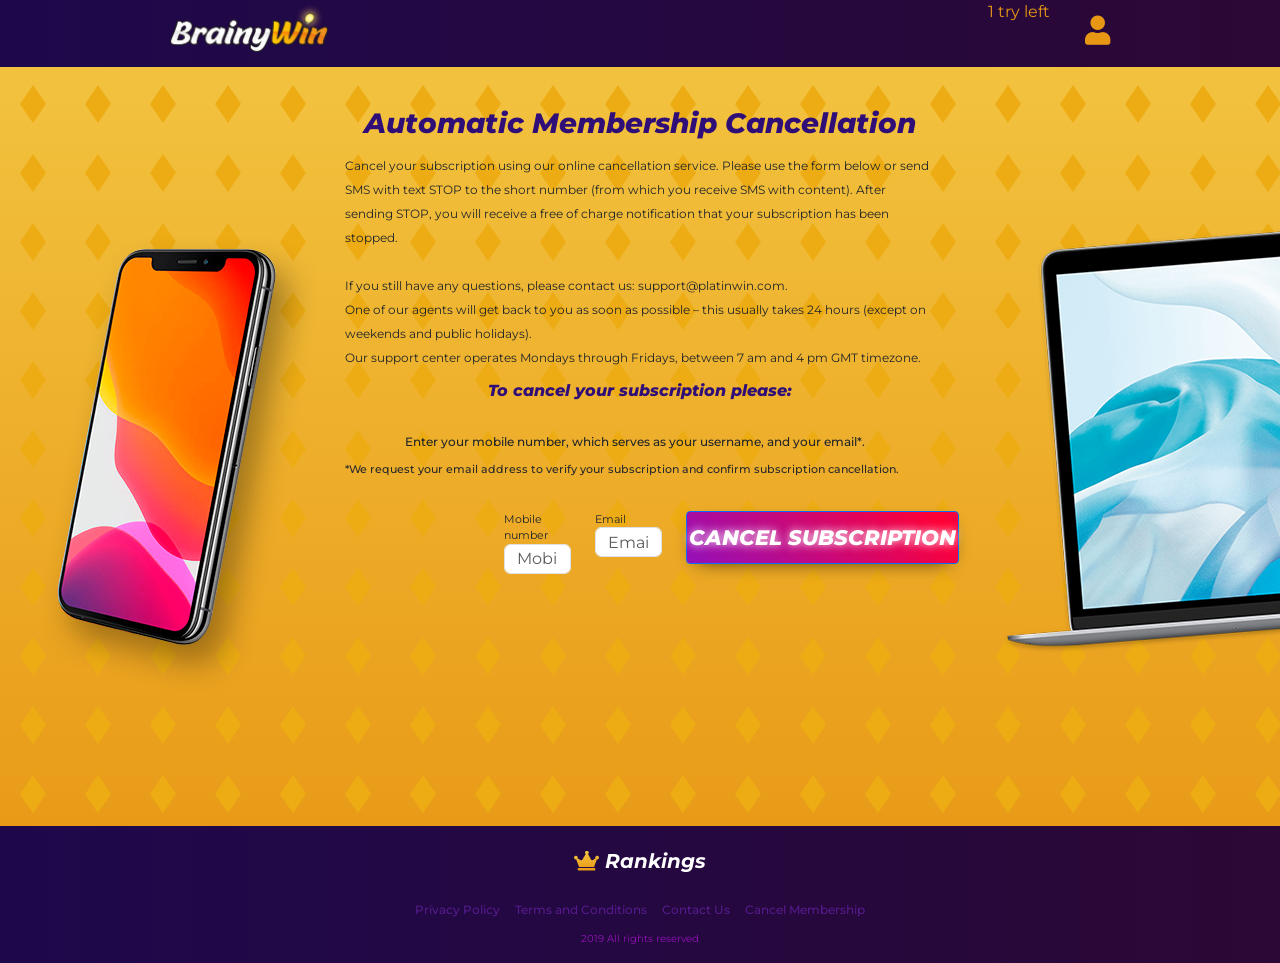
==== cancel.html @ c0972a92 "Update cancel.html" ====
<!DOCTYPE html>

<html lang="en">
<head>
<meta charset="UTF-8">
<meta name="viewport" content="width=device-width, initial-scale=1">
  <title>Cancel Membership</title>
  <link rel="shortcut icon" href="/favicon.ico" type="image/x-icon">
<link
  href="https://cdn.jsdelivr.net/npm/bootstrap@5.3.3/dist/css/bootstrap.min.css"
  rel="stylesheet">
  <link rel="stylesheet" type="text/css" href="./css/styles.css">
  <script type="text/javascript"> (function() { var css = document.createElement('link'); css.href = 'https://use.fontawesome.com/releases/v5.1.0/css/all.css'; css.rel = 'stylesheet'; css.type = 'text/css'; document.getElementsByTagName('head')[0].appendChild(css); })(); </script>
  
</head>
<body class="main">

<header class="violet_gr">
  <div class="wrapper">
    <a href="/index.html">
      <img class="header_logo" src="./images/brainywin_logo_small.png">
    </a>

    <a href="./profile.html" id="login_icon">
      <i class="fas fa-user"></i>
    </a>  
    <div class="float-right-block"> 
      <span id="credit_counter"> --- </span>
    </div>
  </div>
</header>
<section class="main_bg orange_gr">

  <div class="wrapper terms">
<img class="left_img mobile_hide" src="./images/iphone.png">
<img class="right_img mobile_hide" src="./images/notebook.png">
  <h2 class="">Automatic Membership Cancellation </h2>
  <span style="font-size:12px;">
    Cancel your subscription using our online cancellation service.
        Please use the form below or send SMS with text STOP to the short number (from which you receive SMS
        with content). After sending STOP, you will receive a free of charge notification that your subscription
        has been stopped.
</br></br>
If you still have any questions, please contact us:
<span style="color: var(--bright)">support@platinwin.com</span>.<br/>
        One of our agents will get back to you as soon as possible – this usually takes 24 hours (except on
        weekends and public holidays).<br/>
        Our support center operates Mondays through Fridays, between 7 am and 4 pm GMT timezone.</span>

<h2 style="margin: 10px auto 30px; font-size:16px!important;">To cancel your subscription please:</h2>
<div class="col-md-12 contact-right-ltpwr framed" style="max-width: 720px; margin: auto; float: none; font-size:11px;">

        <p class="form_descr" style="color: var(--bright); text-align: center; font-size:12px;">Enter your mobile number, which serves as your username, and your email*.</p>
        <p class="form_descr" style="font-size: 11px; margin-top:10px!important;">*We request your email address to verify your subscription and confirm subscription cancellation.</p>
      </br>
    </br>
        <form id="home-option1-form" role="form">
          <div class="row">
            <div class="row">
              <div class="form-group col-sm-4">
                <label for="home-option1-phone-input">Mobile number</label>
                <div>
                  <input type="tel" class="form-control required input form-input"
                    name="home-option1-phone-input" id="home-option1-phone-input"
                    placeholder="Mobile number" required="">
                </div>
              </div>

              <div class="form-group col-sm-4">
                <label for="home-option1-email-input">Email</label>
                <div>
                  <input type="email" class="form-control required input form-input"
                    name="home-option1-email-input" id="home-option1-email-input"
                    placeholder="Email" required="">
                </div>
              </div>

              <div class="form-group col-sm-4">
                <div class=" form-group-submit-btn">
                  <button id="home-option1-submit-btn" type="submit" class="btn btn-primary button">
                    Cancel subscription
                  </button>
                </div>
              </div>


            </div>
          </div>
        </form>
      </div>
      </span>
  

</section>
<footer class="violet_gr">
<img class="left_img desk_hide mobile_hide" src="/images/iphone.png">
  <div class="wrapper">
    <a href="/rankings.html" class="Rankings_link">
    <i class="fas fa-crown"></i> Rankings</a>
    <img class="bottom_logo desk_hide" src="/images/brainywin_logo.svg">
    <li class="footer_menu">
      <ul><a href="/privacypolicy.html">Privacy Policy</a></ul>
      <ul><a href="/terms.html">Terms and Conditions</a></ul>
      <ul><a href="/contact.html">Contact Us</a></ul>
      <ul><a href="/cancel.html">Cancel Membership</a></ul>
    </li>
    <span class="copyright"> 2019 All rights reserved</span>
  </div>
</footer>




</body>

  <script  type="text/javascript" src="./js/login.js" ></script>
</html>
---- css/styles.css ----
@import url('https://fonts.googleapis.com/css?family=Montserrat:400,600,700i,800i&display=swap');

html, body, h1, h2, h3, h4, div, section, ul {
	margin: 0;
	padding: 0;
	box-sizing: border-box;
	line-height: 1.5;
	font-family: 'Montserrat', sans-serif;
}
button {border: 0px;}
a, a:visited {text-decoration: none; }

html, body {height: 100%; }
body::-webkit-scrollbar {
    display: none;
}
html {background: linear-gradient(to right, #1e084c ,#2b0835 );}
h2 {font-family: 'Montserrat';
font-size: 28px;
color: #300e78;
font-weight:800;
font-style: italic;
margin-top: 15px;
margin-bottom: 1vh;
text-align: center;
cursor: default;
}
.desk_hide {display: none;}

h3 {
font-family: 'Montserrat';
font-size: 20px;
color: #300e78;
font-weight:800;
font-style: italic;
text-align: right;
position: absolute;
bottom: 35px;
right: 0;
cursor: default;
padding-right: 20px;
}



p {

	font-size: 16px;
	font-weight: 600;
	color: #2a2a2a;
	text-align: left;
	display: block;
	margin: 0 auto;
	margin-top: 30px;
	cursor: default;

}

p > span {
	display: block;
	margin-bottom: 3vh;
}
.wrapper {max-width: 980px; 
	padding: 20px; 
	margin: 0 auto;
position: relative;}

.wrapper.terms p {
	font-weight: 500;
	overflow: scroll;
    height: 85%;
    overflow-x: hidden;
    padding-right: 10px;
    font-size: 12px;

}
.terms p::-webkit-scrollbar {
	overflow: visible;
	width: 3px;}
.terms p::-webkit-scrollbar-track {
  background: #f2c33f;
  width: 1px;
}
.terms p::-webkit-scrollbar-thumb {
  background: #ff9800;
}

.terms p::-webkit-scrollbar-thumb:hover {
  background: #ff5722;
  width: 5px;
}
.terms > .right_img {
	right: -124%;
}
.terms > .left_img {
	left: -47%;
}
.left_img_wrapper {
	max-width: 980px;
	padding: 20px;
	margin: 0 auto;
	position: relative;
}

.main > section > .wrapper {
	max-width: 500px;
	height: calc(100vh - 140px);
}
.main > section > .wrapper.terms {
	max-width: 630px;
	height: 100%;
}
.orange_gr {
	background: url(../images/pattern.png), linear-gradient( 0deg, #e89714, #f3c642) ;
	/*background-image: ;*/
}

.violet_gr {background: linear-gradient(to right, #1e084c ,#2b0835 );}
header {
	position: fixed;
	width: 100%;
	height: 67px;
	z-index: 20;
	}
header > .wrapper {padding: 0px 20px;}
.header_logo {
	width: 160px;
    margin-top: -8px;
    padding: 6px 0;
	}
header i {
    font-weight: 900;
    font-size: 29px;
    padding: 16px 0px;
}
section {overflow: hidden}
.left_img {
	animation: float 2s infinite alternate ease-in-out;
    position: absolute;
    left: -75%;
    top: 20%;
    pointer-events: none;
    z-index: 20;
}

.right_img {
	image-rendering: pixelated;
    animation: float2 1.5s infinite alternate cubic-bezier(0.45, 0.05, 0.55, 0.95);
    position: absolute;
    right: -163%;
    top: 17%;
    pointer-events: none;
    z-index: 20;
}
.main_bg {
	height: 100%;
    padding-top: 67px;
    padding-bottom: 74px;
}
.main_bg.game{
	display: flex;
}
/*login*/



#login_icon {
	cursor: pointer;
	float: right;
	color: #e89714;
	font-size: 35px;
	opacity: 1;
	transition: 0.5s;
}

#login_icon:hover{
	opacity: 1; 
	text-shadow: 0 0 10px;
	color: #FAEE82;
	opacity: 100% !important;
}
#login_icon.logged_out{
	opacity: 50%;
}

#credits
h2.contact_header {
	margin-bottom: 5px;
}
#credit_counter {
	margin: auto;
	color: #e89714;
	pointer-events: none;
}
.float-right-block {
	float: right;
	height: -webkit-fill-available;
	display: flex;
	margin-right: 35px;
}
form {width: 273px;
	margin-left: auto;
	margin-right: auto;
 	}
form textarea {
	font-size: 16px;
    padding: 10px;
}
form > span {
	font-size: 14px;
	font-weight: 600;
	margin-bottom: 2px;
	display: block;
}
form > button {
	margin-top: 42px;
}
.login_box > form > button {
	margin-top: 60px;
}
input {
	box-sizing: border-box;
	color: #9410ba;
	font-size: 18px;
	font-weight: 600;
	width: 273px;
	height: 30px;
    background: #fff6;
    display: block;
    margin-left: auto;
    margin-right: auto;
    margin-bottom: 1vh;
    border: 0px;
    padding: 10px 10px;
	text-align: left;
}
textarea {
	box-sizing: border-box;
	border: 0;
	width: 273px;
	height: 11vh;
	margin-right: auto;
	margin-left: auto;
	text-align: left;
	display: block;
	resize: none;
	background: #fff6;
	margin-bottom: 30px;

}
input,textarea::active {
	border: 1px solid #f3c643;

}


.button {
	cursor: pointer;
	animation: switch 6s infinite alternate ease-in-out;
    box-sizing: border-box;
    border-radius: 4px;
    padding: 10px 0 ;
    color: #fff !important;
    width: 273px;
 	font-family: 'Montserrat', sans-serif;
    font-size: 21px;
    font-weight: 800;
    font-style: italic;
    text-align: center;
    text-shadow: 0 0 10px;
    text-transform: uppercase;
    display: block;
    margin-left: auto;
    margin-right: auto;
    text-decoration: none;
    background: linear-gradient(45deg, #9410ba, #ff0036, #9410ba);
    background-size: 200% 100%;
    box-shadow: 0 6px 20px -11px #000;
    transition: 2s;
}
.button:hover { background: #ff0052; }
.center_content {
	height: 100%;
    display: flex;
    align-items: center;
    position: relative;
    padding-bottom: 290px;
}


.log_button {
	width: 60%;
}


/*==============POP UP=============*/


#popUpLimit {
	position: absolute;
	height: calc(100% + 67px);
	top: 0;
	right: 0;
	left: 0;
	bottom: 0;
	padding-left: 13px;
    padding-right: 13px;
	background: rgba(1,1,1,.8);
	z-index: 9999;
	font-family: 'Open Sans', sans-serif;
	display: none;
}
#popUpLimit .box .content h4 {
	color: red;
}
#popUpLimit .box {
	position: relative;
	top: 150px;
	margin-right: auto;
	margin-left: auto;
	max-width: 720px;
	border-radius: 5px;
	display: flex;
	flex-direction: row;
	align-items: stretch;
}
#popUpLimit .box .img {
	width: 30%;
	background: url(../img/pop_up_pic.jpg) no-repeat center center;
	background-size: cover;
	border-radius: inherit;
}
#popUpLimit .box .content {
	width: 70%;
    text-align: center;
    padding: 40px 20px;
    color: #1c1c1c;
    line-height: 1.3;
    margin: auto;
}
#popUpLimit .content > * {
	margin-bottom: 35px;
}
#popUpLimit .content h3 {
	padding: 0px;
	margin-bottom: 5px;
	font-size: 23px;
	text-align: center;
    bottom: unset;
    position: relative;
}
#popUpLimit .content p {
	font-weight: 400;
	font-size: 16px;
	text-align: center;
}
#popUpLimit .content .getPremium {
	    cursor: pointer;
    animation: switch 6s infinite alternate ease-in-out;
    box-sizing: border-box;
    border-radius: 4px;
    padding: 10px 30px;
    color: #fff !important;
    max-width: 350px;
    font-family: 'Montserrat', sans-serif;
    font-size: 18px;
	font-style: italic;
    text-align: center;
    text-shadow: 0 0 10px;
	display: block;
    margin-left: auto;
    margin-right: auto;
    text-decoration: none;
    background: linear-gradient(45deg, #9410ba, #ff0036, #9410ba);
    background-size: 200% 100%;
    box-shadow: 0 6px 20px -11px #000;
    transition: 2s;
}
#popUpLimit .content .close {
    margin-bottom: 0;
	border-bottom: 2px solid #c10a83;;
    cursor: pointer;
    font-weight: 600;
    font-size: 16px;
    padding: 0px;
    color: #c10a83;
    background-color: transparent;

}

@media all and (max-width: 980px) {
	main .set {
		flex-direction: column;
		align-items: center;
	}
	main .set > div,
	main .set .video2 {
		width: 80%;
	}
	main .set > div p,
	main .set > div .showRecipe {
		font-size: 14px;
	}
	main .set > div p {
		max-height: 90px;
	}
	#popUpLimit {
	height: calc(100% + 160px);
	}
	#popUpLimit .box {
		top: 130px;
	}
	#popUpLimit .box .content {
		width: 90%;
		padding: 25px 16px;
	}
	#popUpLimit .content h3 {
		font-size: 22px;
	}
	#popUpLimit .content p {
	font-size: 16px;
    text-align: center;
    max-width: 90%;
	}
	#popUpLimit .content > * {
		margin-bottom: 20px;
	}
	#popUpLimit .content .getPremium {
		font-size: 16px;
	}
}

/*popup end*/

footer {
	height: 137px;
    position: absolute;
    width: 100%;
    bottom: -63px;
overflow: hidden;}

footer > .wrapper {text-align: center;}
footer i {
	font-size: 20px;
	margin-bottom: 30px;
	background: -webkit-linear-gradient(#f3c643, #e89714);
  -webkit-background-clip: text;
  -webkit-text-fill-color: transparent; }
.Rankings_link {
	font-size: 20px;
	color: #FFF !important;
	font-weight: 700;
	font-style: italic;
	transition: 0.5s;
}
.Rankings_link:hover{
	text-shadow: 0 0 15px;}
footer ul {
	display: inline-block;

	font-weight: 500;
	list-style: none;
}
footer li {font-size: 12px;
    font-weight: 400;
    list-style: none;
    display: flex;
    justify-content: space-evenly;
    max-width: 480px;
    margin-left: auto;
    margin-right: auto;
}
footer ul a {
	color: #551a8b;
}
footer ul a:visited{
	color: #551a8b;
}
.log_out_button {
	display: block;
	margin-left: auto;
	margin-right: auto;
	width: max-content;
	margin-top: 15px;
	text-decoration: underline;
	color: #c10a83;
}
.logout_button:visited{
	color: #c10a83;
}
.copyright {
	font-size: 10px;
    color: #9410ba;
    margin-top: 12px;
    display: block;
  	cursor: default;}

/*PROFILE*/
.profile_box {
	width: max-content;
    margin-left: auto;
    margin-right: auto;
}
.profile_box span {
	font-size: 28px;
	color: #fff;
	font-weight: 800;
	font-style: italic;
	text-shadow: 0px 1px 2px #000;
	display: block;

	margin-bottom: 2.5vh;}
.profile_box > span.small_title{
	font-size: 18px;
	margin-bottom: -8px;
	margin-left: 48px;
}
#user_time, #leader_time, #user_new_time, #user_best_time {
	margin-bottom: 2vh;
}
.profile_box > .leader {
	color: #300e78;
	text-shadow: none;
}
.result > .small_title {margin-right: 48px;}
#user_name::before {
    content: '';
    background: url(../images/icons/user_profile.png) no-repeat;
    background-size: contain;

    margin-right: 12px;
    width: 39px;
    height: 33px;
    vertical-align: text-bottom;
    display: inline-block;
}

#user_new_time::before, #user_best_time::before, #user_time::before {
	content: '';
    background: url(../images/icons/stopwatch.png) no-repeat;
    background-size: cover;

    margin-right: 5px;
    width: 36px;
    height: 35px;
    vertical-align: text-bottom;
    display: inline-block;
}

#leader_time::before {
	content: '';
    background: url(../images/icons/crown.png) no-repeat;
    background-size: contain;
    width: 37px;
    height: 37px;
    vertical-align: text-top;
    display: inline-block;
}
#rank_1::before {
	content: '';
    background: url(../images/icons/rank_1.png) no-repeat;
    background-size: contain;
    
    width: 37px;
    height: 37px;
    vertical-align: text-top;
    display: inline-block;
}
#rank_2::before {
	content: '';
    background: url(../images/icons/rank_2.png) no-repeat;
    background-size: contain;
   
    width: 37px;
    height: 37px;
    vertical-align: text-top;
    display: inline-block;
}
#rank_3::before {
	content: '';
    background: url(../images/icons/rank_3.png) no-repeat;
    background-size: contain;
    
    width: 37px;
    height: 37px;
    vertical-align: text-top;
    display: inline-block;
}

.login_box {
	display: flex;
	align-items: center;
	height: 70%;
}

/*=========================== GAME ============================*/
section > .wrapper.game {
width: 100%;
margin: auto;
height: max-content;}
.gametimer_box {
	position: relative;
	margin-left: auto;
	margin-right: auto;
	height: 50px;
	width: 100%;

}
.gametimer_box > span:first-child {
text-align: left;
float: left;
display: block;
font-size: 16px;
}
.gametimer_box > span:nth-child(2) {
text-align: right;
float: right;
display: block;
font-size: 16px;
}
#level_count {
	font-size: 18px;
	color: #300e78;
	font-weight: 600
}
#timer {
	font-size: 18px;
	font-weight: 600;
	color: #ff0036;
}
#result{display: none}
.memory-game {
  width: 460px;
  height: 345px;
  margin: auto;
  display: flex;
  flex-wrap: wrap;
  perspective: 1000px;
}
.memory-card {
  width: calc(20% - 10px);
  height: calc(25% - 10px);
  margin: 5px;
  position: relative;
  transform: scale(1);
  transform-style: preserve-3d;
  transition: transform .5s;
}
.memory-card.flip {
  transform: rotateY(180deg);
}
.memory-card:active {
  transform: scale(0.97);
  transition: transform .2s;
}
.memory-card img {
width: 100%;
box-sizing: border-box;}
.front-face,
.back-face {
  width: 100%;
  position: absolute;
  border-radius: 5px;
  -webkit-perspective: 0;
  -webkit-backface-visibility: hidden;
  -webkit-transform: translate3d(0,0,0);
  visibility:visible;
  backface-visibility: hidden;
}
.front-face {
  transform: rotateY(180deg);
}

span.improve_small {
	font-size: 14px;
	color: #300e78;
	font-weight: 800;
	font-style: italic;
	text-shadow: none;
	display: block;
	margin-top: 3vh;
	margin-left: auto;
	margin-right: auto;
	margin-bottom: 15px;
	width: max-content;
}

@keyframes switch {
0% {background-position: right;}
100% {background-position: left;}
}

@keyframes float {
	0%{transform:translateY(20px);}
	
	100%{transform:translateY(-20px);}
	}

@keyframes float2 {
	0%{transform:translateY(10px);}
	
	100%{transform:translateY(-10px);}
	}


/*=========================MOBILE=================================*/
@media (max-width: 500px) {
body {overflow-x: hidden;}
h2 {line-height: 1.1; margin-bottom: 25px;  }
h3 {bottom: 45px;}
p {font-size: 14px; max-width: 200px;}
.main_text {margin-left: 0px;}
.main-section {
	height: 100%;
}
.main_bg{padding-bottom: 25px;
min-height: 610px;}
.main_bg.game {
	padding-bottom: 85px;
}

.modal-content {max-width: 90%;}
.center_content {display: flex;
    align-items: center;
    position: relative;
    padding-bottom: 335px;}
.Rankings_link {font-size: 17px;}
.right_img {
	top: 0px;  
	right: -70%;
    top: 10%;
    width: 408px;
}
h2.left{text-align: left;}
.left_img {
    left: -15%;
    top: -50%;
    width: 170px;
    z-index: 20;
}
.profile_box { width: max-content; height: 47%; }

.profile_box span {
	margin-bottom: 10px;
}
.result > .small_title {margin-top: 30px; margin-left: 44px;}
.rankings .small_title {margin-right: 44px;}
form >span {margin-bottom: 0px;}
.button { 
	font-size: 18px; 
	box-sizing: border-box;
	width: 273px;
	padding: 10px 0px;
}

.main > section > .wrapper.terms {
    max-width: 630px;
    height: 90%;
}

/*==================MOBILE___GAME==============*/
.main > section > .wrapper {

	height: calc(100% - 10px);}
	.main_bg.game {
		display: block;
	}

.memory-game {

    height: 95%;
    width: 100%;}
.memory-card {
    width: calc(25% - 10px);
    height: calc(20% - 10px);
    position: relative;
}
input {
	margin-bottom: 10px;
}
#user_time, #leader_time, #user_best_time {
	margin-bottom: 30px;
}
.bottom_logo {
	width: 80%;
    opacity: 0.1;
    margin-top: -25px;
    margin-left: auto;
    margin-right: auto;
	}
	.wrapper.terms p {
    max-width: 580px;
}

.desk_hide {
	display: block;
}
.mobile_hide {
	display: none;
}
footer {
	margin-top: -74px;
	height: unset;
    position: relative;
    width: 100%;
    bottom: unset;
    overflow: visible;
}
footer > .wrapper {
	z-index: 20;
}
footer li {
	margin-top: 20px;
}
#user_new_time {
	margin-bottom: 30px;}


@media (max-width: 360px) {
	#user_time, #leader_time, #user_best_time {
	margin-bottom: 15px;
}
form > textarea {
	height: 65px;
}
h2{margin-bottom: 10px;
margin-top: 0px;}
.profile_box span {
    font-size: 26px;
}
span.improve_small {
    font-size: 14px;
}
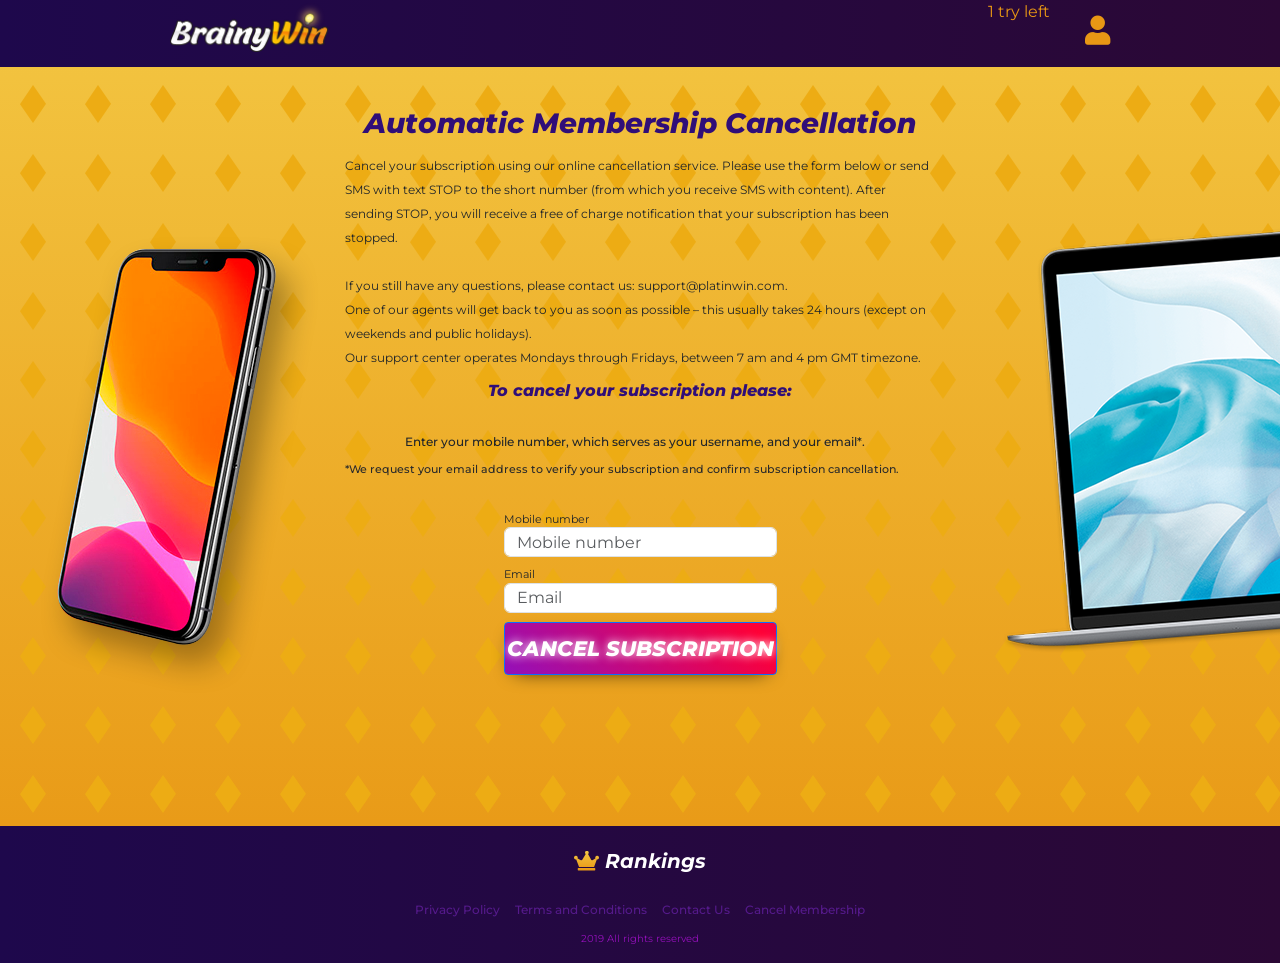
==== commit c4a47ed1: "Update cancel.html" ====
--- a/cancel.html
+++ b/cancel.html
@@ -55,32 +55,46 @@
       </br>
     </br>
         <form id="home-option1-form" role="form">
-          <div class="row">
-            <div class="row">
-              <div class="form-group col-sm-4">
-                <label for="home-option1-phone-input">Mobile number</label>
-                <div>
-                  <input type="tel" class="form-control required input form-input"
-                    name="home-option1-phone-input" id="home-option1-phone-input"
-                    placeholder="Mobile number" required="">
-                </div>
-              </div>
+  <div class="cancel-form-row">
 
-              <div class="form-group col-sm-4">
-                <label for="home-option1-email-input">Email</label>
-                <div>
-                  <input type="email" class="form-control required input form-input"
-                    name="home-option1-email-input" id="home-option1-email-input"
-                    placeholder="Email" required="">
-                </div>
-              </div>
+    <div class="cancel-form-field">
+      <label for="home-option1-phone-input">Mobile number</label>
 
-              <div class="form-group col-sm-4">
-                <div class=" form-group-submit-btn">
-                  <button id="home-option1-submit-btn" type="submit" class="btn btn-primary button">
-                    Cancel subscription
-                  </button>
-                </div>
+      <input
+        type="tel"
+        class="form-control required input form-input"
+        name="home-option1-phone-input"
+        id="home-option1-phone-input"
+        placeholder="Mobile number"
+        required
+      >
+    </div>
+
+    <div class="cancel-form-field">
+      <label for="home-option1-email-input">Email</label>
+
+      <input
+        type="email"
+        class="form-control required input form-input"
+        name="home-option1-email-input"
+        id="home-option1-email-input"
+        placeholder="Email"
+        required
+      >
+    </div>
+
+    <div class="cancel-form-button">
+      <button
+        id="home-option1-submit-btn"
+        type="submit"
+        class="btn btn-primary button"
+      >
+        Cancel subscription
+      </button>
+    </div>
+
+  </div>
+</form>
               </div>
 
 
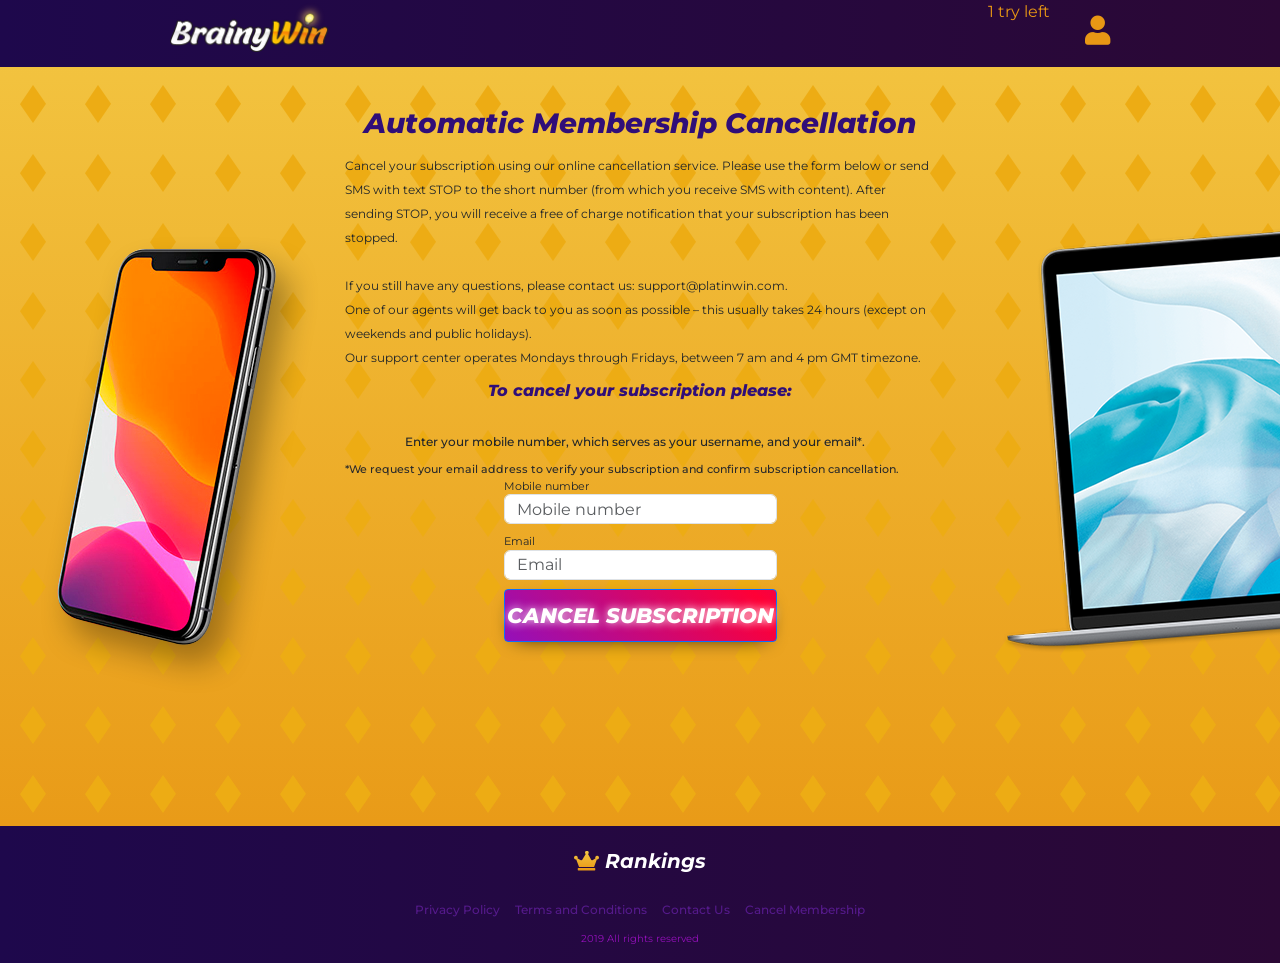
==== commit 3d6a5469: "Update cancel.html" ====
--- a/cancel.html
+++ b/cancel.html
@@ -47,64 +47,90 @@
         weekends and public holidays).<br/>
         Our support center operates Mondays through Fridays, between 7 am and 4 pm GMT timezone.</span>
 
-<h2 style="margin: 10px auto 30px; font-size:16px!important;">To cancel your subscription please:</h2>
-<div class="col-md-12 contact-right-ltpwr framed" style="max-width: 720px; margin: auto; float: none; font-size:11px;">
+<h2 style="margin: 10px auto 30px; font-size: 16px !important;">
+  To cancel your subscription please:
+</h2>
 
-        <p class="form_descr" style="color: var(--bright); text-align: center; font-size:12px;">Enter your mobile number, which serves as your username, and your email*.</p>
-        <p class="form_descr" style="font-size: 11px; margin-top:10px!important;">*We request your email address to verify your subscription and confirm subscription cancellation.</p>
-      </br>
-    </br>
-        <form id="home-option1-form" role="form">
-  <div class="cancel-form-row">
+<div
+  class="contact-right-ltpwr framed"
+  style="
+    max-width: 720px;
+    margin: 0 auto;
+    float: none;
+    font-size: 11px;
+  "
+>
+  <p
+    class="form_descr"
+    style="
+      color: var(--bright);
+      text-align: center;
+      font-size: 12px;
+    "
+  >
+    Enter your mobile number, which serves as your username, and your email*.
+  </p>
 
-    <div class="cancel-form-field">
-      <label for="home-option1-phone-input">Mobile number</label>
+  <p
+    class="form_descr"
+    style="
+      font-size: 11px;
+      margin-top: 10px !important;
+    "
+  >
+    *We request your email address to verify your subscription and confirm
+    subscription cancellation.
+  </p>
 
-      <input
-        type="tel"
-        class="form-control required input form-input"
-        name="home-option1-phone-input"
-        id="home-option1-phone-input"
-        placeholder="Mobile number"
-        required
-      >
+  <form id="home-option1-form" role="form">
+    <div class="cancel-form-row">
+
+      <div class="cancel-form-field">
+        <label for="home-option1-phone-input">
+          Mobile number
+        </label>
+
+        <input
+          type="tel"
+          class="form-control required input form-input"
+          name="home-option1-phone-input"
+          id="home-option1-phone-input"
+          placeholder="Mobile number"
+          required
+        >
+      </div>
+
+      <div class="cancel-form-field">
+        <label for="home-option1-email-input">
+          Email
+        </label>
+
+        <input
+          type="email"
+          class="form-control required input form-input"
+          name="home-option1-email-input"
+          id="home-option1-email-input"
+          placeholder="Email"
+          required
+        >
+      </div>
+
+      <div class="cancel-form-button">
+        <button
+          id="home-option1-submit-btn"
+          type="submit"
+          class="btn btn-primary button"
+        >
+          Cancel subscription
+        </button>
+      </div>
+
     </div>
+  </form>
+</div>
 
-    <div class="cancel-form-field">
-      <label for="home-option1-email-input">Email</label>
-
-      <input
-        type="email"
-        class="form-control required input form-input"
-        name="home-option1-email-input"
-        id="home-option1-email-input"
-        placeholder="Email"
-        required
-      >
-    </div>
-
-    <div class="cancel-form-button">
-      <button
-        id="home-option1-submit-btn"
-        type="submit"
-        class="btn btn-primary button"
-      >
-        Cancel subscription
-      </button>
-    </div>
-
-  </div>
-</form>
-              </div>
-
-
-            </div>
-          </div>
-        </form>
-      </div>
-      </span>
-  
-
+</div>
+</section>
 </section>
 <footer class="violet_gr">
 <img class="left_img desk_hide mobile_hide" src="/images/iphone.png">
--- a/css/styles.css
+++ b/css/styles.css
@@ -831,4 +831,261 @@
 span.improve_small {
     font-size: 14px;
 }
-
+}
+	.cancel-form-row {
+  display: flex;
+  align-items: flex-end;
+  gap: 15px;
+  width: 100%;
+}
+
+.cancel-form-field {
+  display: flex;
+  flex: 1;
+  flex-direction: column;
+  min-width: 0;
+}
+
+.cancel-form-field label {
+  display: block;
+  margin-bottom: 7px;
+}
+
+.cancel-form-field input {
+  box-sizing: border-box;
+  width: 100%;
+  height: 44px;
+  margin: 0;
+}
+
+.cancel-form-button {
+  flex: 0 0 auto;
+}
+
+.cancel-form-button button {
+  box-sizing: border-box;
+  height: 44px;
+  margin: 0;
+  white-space: nowrap;
+}
+
+/* На небольших экранах форма становится вертикальной */
+@media (max-width: 700px) {
+  .cancel-form-row {
+    flex-direction: column;
+    align-items: stretch;
+  }
+
+  .cancel-form-field,
+  .cancel-form-button {
+    width: 100%;
+  }
+
+  .cancel-form-button button {
+    width: 100%;
+  }
+}
+.cancel-form-row {
+  display: flex;
+  align-items: flex-end;
+  gap: 15px;
+  width: 100%;
+}
+
+.cancel-form-field {
+  display: flex;
+  flex: 1;
+  flex-direction: column;
+  min-width: 0;
+}
+
+.cancel-form-field label {
+  display: block;
+  margin-bottom: 7px;
+}
+
+.cancel-form-field input {
+  box-sizing: border-box;
+  width: 100%;
+  height: 44px;
+  margin: 0;
+}
+
+.cancel-form-button {
+  flex: 0 0 auto;
+}
+
+.cancel-form-button button {
+  box-sizing: border-box;
+  height: 44px;
+  margin: 0;
+  white-space: nowrap;
+}
+
+/* На небольших экранах форма становится вертикальной */
+@media (max-width: 700px) {
+  .cancel-form-row {
+    flex-direction: column;
+    align-items: stretch;
+  }
+
+  .cancel-form-field,
+  .cancel-form-button {
+    width: 100%;
+  }
+
+  .cancel-form-button button {
+    width: 100%;
+  }
+}
+.cancel-form-row {
+  display: flex;
+  align-items: flex-end;
+  gap: 15px;
+  width: 100%;
+}
+
+.cancel-form-field {
+  display: flex;
+  flex: 1;
+  flex-direction: column;
+  min-width: 0;
+}
+
+.cancel-form-field label {
+  display: block;
+  margin-bottom: 7px;
+}
+
+.cancel-form-field input {
+  box-sizing: border-box;
+  width: 100%;
+  height: 44px;
+  margin: 0;
+}
+
+.cancel-form-button {
+  flex: 0 0 auto;
+}
+
+.cancel-form-button button {
+  box-sizing: border-box;
+  height: 44px;
+  margin: 0;
+  white-space: nowrap;
+}
+
+/* На небольших экранах форма становится вертикальной */
+@media (max-width: 700px) {
+  .cancel-form-row {
+    flex-direction: column;
+    align-items: stretch;
+  }
+
+  .cancel-form-field,
+  .cancel-form-button {
+    width: 100%;
+  }
+
+  .cancel-form-button button {
+    width: 100%;
+  }
+}
+.cancel-form-row {
+  display: flex;
+  align-items: flex-end;
+  gap: 15px;
+  width: 100%;
+}
+
+.cancel-form-field {
+  display: flex;
+  flex: 1;
+  flex-direction: column;
+  min-width: 0;
+}
+
+.cancel-form-field label {
+  display: block;
+  margin-bottom: 7px;
+}
+
+.cancel-form-field input {
+  box-sizing: border-box;
+  width: 100%;
+  height: 44px;
+  margin: 0;
+}
+
+.cancel-form-button {
+  flex: 0 0 auto;
+}
+
+.cancel-form-button button {
+  box-sizing: border-box;
+  height: 44px;
+  margin: 0;
+  white-space: nowrap;
+}
+
+/* На небольших экранах форма становится вертикальной */
+@media (max-width: 700px) {
+  .cancel-form-row {
+    flex-direction: column;
+    align-items: stretch;
+  }
+
+  .cancel-form-field,
+  .cancel-form-button {
+    width: 100%;
+  }
+
+  .cancel-form-button button {
+    width: 100%;
+  }
+}
+.cancel-form-row{
+    display:flex;
+    align-items:flex-end;
+    justify-content:space-between;
+    gap:15px;
+}
+
+.cancel-form-field{
+    flex:1;
+}
+
+.cancel-form-field input{
+    width:100%;
+}
+
+.cancel-form-button{
+    flex:0 0 auto;
+}
+
+.cancel-form-button .button{
+    width:auto;
+    min-width:220px;
+    height:44px;
+    margin:0;
+}
+
+@media (max-width:700px){
+    .cancel-form-row{
+        flex-direction:column;
+    }
+
+    .cancel-form-button,
+    .cancel-form-button .button{
+        width:100%;
+    }
+}
+	#home-option1-form{
+    width:100%;
+    max-width:720px;
+}
+
+#home-option1-form input{
+    width:100%;
+}
+	
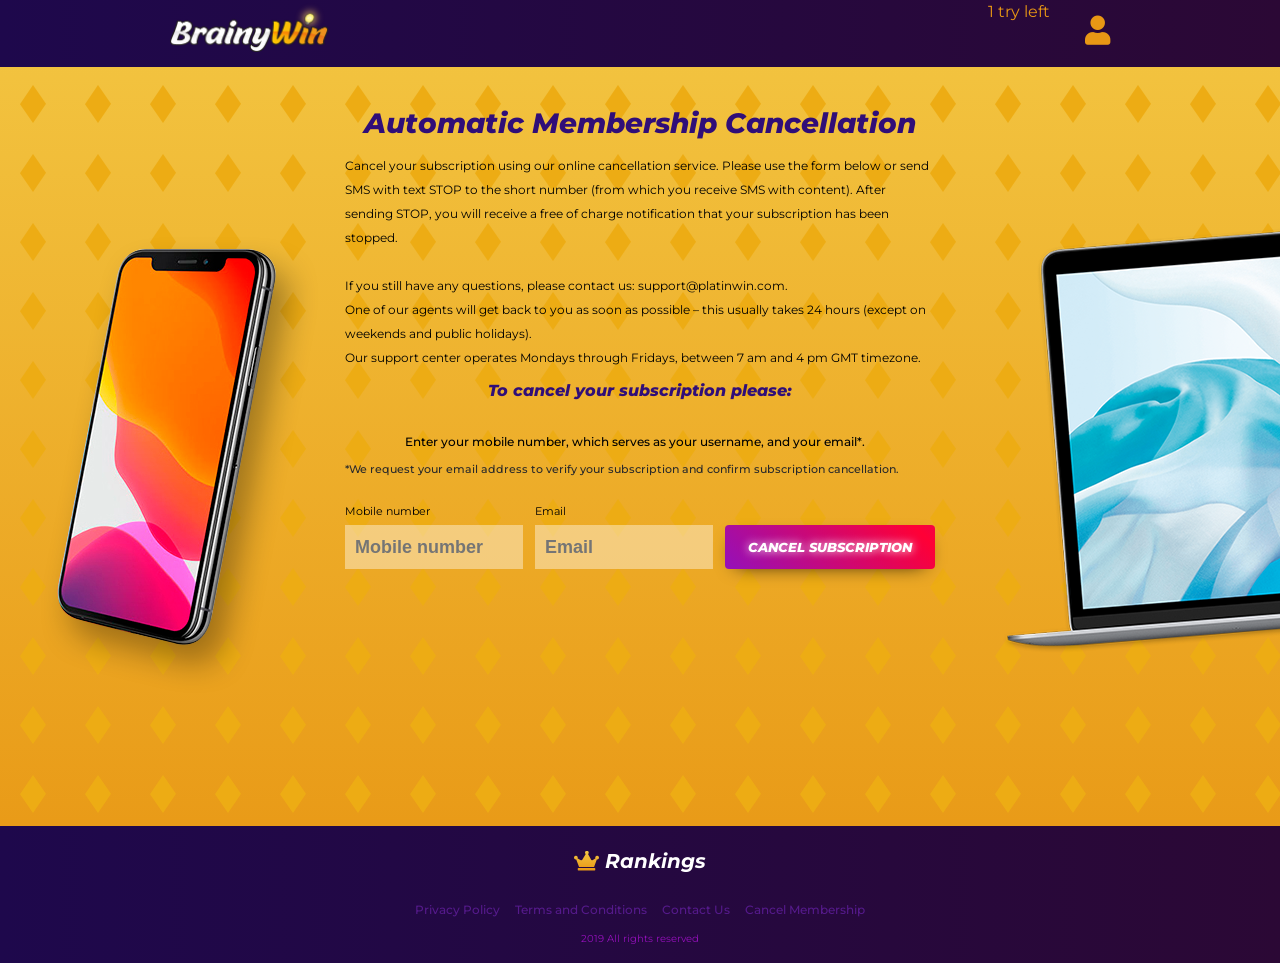
==== commit 73bd0ccf: "Update cancel.html" ====
--- a/cancel.html
+++ b/cancel.html
@@ -6,9 +6,7 @@
 <meta name="viewport" content="width=device-width, initial-scale=1">
   <title>Cancel Membership</title>
   <link rel="shortcut icon" href="/favicon.ico" type="image/x-icon">
-<link
-  href="https://cdn.jsdelivr.net/npm/bootstrap@5.3.3/dist/css/bootstrap.min.css"
-  rel="stylesheet">
+
   <link rel="stylesheet" type="text/css" href="./css/styles.css">
   <script type="text/javascript"> (function() { var css = document.createElement('link'); css.href = 'https://use.fontawesome.com/releases/v5.1.0/css/all.css'; css.rel = 'stylesheet'; css.type = 'text/css'; document.getElementsByTagName('head')[0].appendChild(css); })(); </script>
   
@@ -150,8 +148,8 @@
 
 
 
-
+<script  type="text/javascript" src="./js/login.js" ></script>
 </body>
 
-  <script  type="text/javascript" src="./js/login.js" ></script>
+  
 </html>
--- a/css/styles.css
+++ b/css/styles.css
@@ -817,275 +817,90 @@
 
 
 @media (max-width: 360px) {
-	#user_time, #leader_time, #user_best_time {
-	margin-bottom: 15px;
-}
-form > textarea {
-	height: 65px;
-}
-h2{margin-bottom: 10px;
-margin-top: 0px;}
-.profile_box span {
+  #user_time,
+  #leader_time,
+  #user_best_time {
+    margin-bottom: 15px;
+  }
+
+  form > textarea {
+    height: 65px;
+  }
+
+  h2 {
+    margin-top: 0;
+    margin-bottom: 10px;
+  }
+
+  .profile_box span {
     font-size: 26px;
-}
-span.improve_small {
+  }
+
+  span.improve_small {
     font-size: 14px;
-}
-}
-	.cancel-form-row {
-  display: flex;
+  }
+}
+
+/* Закрывает @media (max-width: 500px) */
+}
+
+/* Форма отмены подписки */
+
+#home-option1-form {
+  width: 100% !important;
+  max-width: 720px;
+  margin: 25px auto 0;
+}
+
+#home-option1-form .cancel-form-row {
+  display: flex !important;
+  flex-direction: row !important;
+  flex-wrap: nowrap !important;
   align-items: flex-end;
-  gap: 15px;
+  gap: 12px;
   width: 100%;
 }
 
-.cancel-form-field {
-  display: flex;
-  flex: 1;
-  flex-direction: column;
+#home-option1-form .cancel-form-field {
+  flex: 1 1 0;
   min-width: 0;
 }
 
-.cancel-form-field label {
+#home-option1-form .cancel-form-field label {
   display: block;
-  margin-bottom: 7px;
-}
-
-.cancel-form-field input {
-  box-sizing: border-box;
-  width: 100%;
+  margin-bottom: 6px;
+}
+
+#home-option1-form .cancel-form-field input {
+  display: block;
+  width: 100% !important;
+  min-width: 0;
   height: 44px;
-  margin: 0;
-}
-
-.cancel-form-button {
-  flex: 0 0 auto;
-}
-
-.cancel-form-button button {
-  box-sizing: border-box;
+  margin: 0 !important;
+}
+
+#home-option1-form .cancel-form-button {
+  flex: 0 0 210px;
+}
+
+#home-option1-form .cancel-form-button button {
+  width: 210px !important;
   height: 44px;
-  margin: 0;
+  margin: 0 !important;
+  padding: 5px 10px;
+  font-size: 13px;
   white-space: nowrap;
 }
 
-/* На небольших экранах форма становится вертикальной */
-@media (max-width: 700px) {
-  .cancel-form-row {
-    flex-direction: column;
+@media (max-width: 600px) {
+  #home-option1-form .cancel-form-row {
+    flex-direction: column !important;
     align-items: stretch;
   }
 
-  .cancel-form-field,
-  .cancel-form-button {
-    width: 100%;
+  #home-option1-form .cancel-form-button,
+  #home-option1-form .cancel-form-button button {
+    width: 100% !important;
+    flex-basis: auto;
   }
-
-  .cancel-form-button button {
-    width: 100%;
-  }
-}
-.cancel-form-row {
-  display: flex;
-  align-items: flex-end;
-  gap: 15px;
-  width: 100%;
-}
-
-.cancel-form-field {
-  display: flex;
-  flex: 1;
-  flex-direction: column;
-  min-width: 0;
-}
-
-.cancel-form-field label {
-  display: block;
-  margin-bottom: 7px;
-}
-
-.cancel-form-field input {
-  box-sizing: border-box;
-  width: 100%;
-  height: 44px;
-  margin: 0;
-}
-
-.cancel-form-button {
-  flex: 0 0 auto;
-}
-
-.cancel-form-button button {
-  box-sizing: border-box;
-  height: 44px;
-  margin: 0;
-  white-space: nowrap;
-}
-
-/* На небольших экранах форма становится вертикальной */
-@media (max-width: 700px) {
-  .cancel-form-row {
-    flex-direction: column;
-    align-items: stretch;
-  }
-
-  .cancel-form-field,
-  .cancel-form-button {
-    width: 100%;
-  }
-
-  .cancel-form-button button {
-    width: 100%;
-  }
-}
-.cancel-form-row {
-  display: flex;
-  align-items: flex-end;
-  gap: 15px;
-  width: 100%;
-}
-
-.cancel-form-field {
-  display: flex;
-  flex: 1;
-  flex-direction: column;
-  min-width: 0;
-}
-
-.cancel-form-field label {
-  display: block;
-  margin-bottom: 7px;
-}
-
-.cancel-form-field input {
-  box-sizing: border-box;
-  width: 100%;
-  height: 44px;
-  margin: 0;
-}
-
-.cancel-form-button {
-  flex: 0 0 auto;
-}
-
-.cancel-form-button button {
-  box-sizing: border-box;
-  height: 44px;
-  margin: 0;
-  white-space: nowrap;
-}
-
-/* На небольших экранах форма становится вертикальной */
-@media (max-width: 700px) {
-  .cancel-form-row {
-    flex-direction: column;
-    align-items: stretch;
-  }
-
-  .cancel-form-field,
-  .cancel-form-button {
-    width: 100%;
-  }
-
-  .cancel-form-button button {
-    width: 100%;
-  }
-}
-.cancel-form-row {
-  display: flex;
-  align-items: flex-end;
-  gap: 15px;
-  width: 100%;
-}
-
-.cancel-form-field {
-  display: flex;
-  flex: 1;
-  flex-direction: column;
-  min-width: 0;
-}
-
-.cancel-form-field label {
-  display: block;
-  margin-bottom: 7px;
-}
-
-.cancel-form-field input {
-  box-sizing: border-box;
-  width: 100%;
-  height: 44px;
-  margin: 0;
-}
-
-.cancel-form-button {
-  flex: 0 0 auto;
-}
-
-.cancel-form-button button {
-  box-sizing: border-box;
-  height: 44px;
-  margin: 0;
-  white-space: nowrap;
-}
-
-/* На небольших экранах форма становится вертикальной */
-@media (max-width: 700px) {
-  .cancel-form-row {
-    flex-direction: column;
-    align-items: stretch;
-  }
-
-  .cancel-form-field,
-  .cancel-form-button {
-    width: 100%;
-  }
-
-  .cancel-form-button button {
-    width: 100%;
-  }
-}
-.cancel-form-row{
-    display:flex;
-    align-items:flex-end;
-    justify-content:space-between;
-    gap:15px;
-}
-
-.cancel-form-field{
-    flex:1;
-}
-
-.cancel-form-field input{
-    width:100%;
-}
-
-.cancel-form-button{
-    flex:0 0 auto;
-}
-
-.cancel-form-button .button{
-    width:auto;
-    min-width:220px;
-    height:44px;
-    margin:0;
-}
-
-@media (max-width:700px){
-    .cancel-form-row{
-        flex-direction:column;
-    }
-
-    .cancel-form-button,
-    .cancel-form-button .button{
-        width:100%;
-    }
-}
-	#home-option1-form{
-    width:100%;
-    max-width:720px;
-}
-
-#home-option1-form input{
-    width:100%;
-}
-	
+}
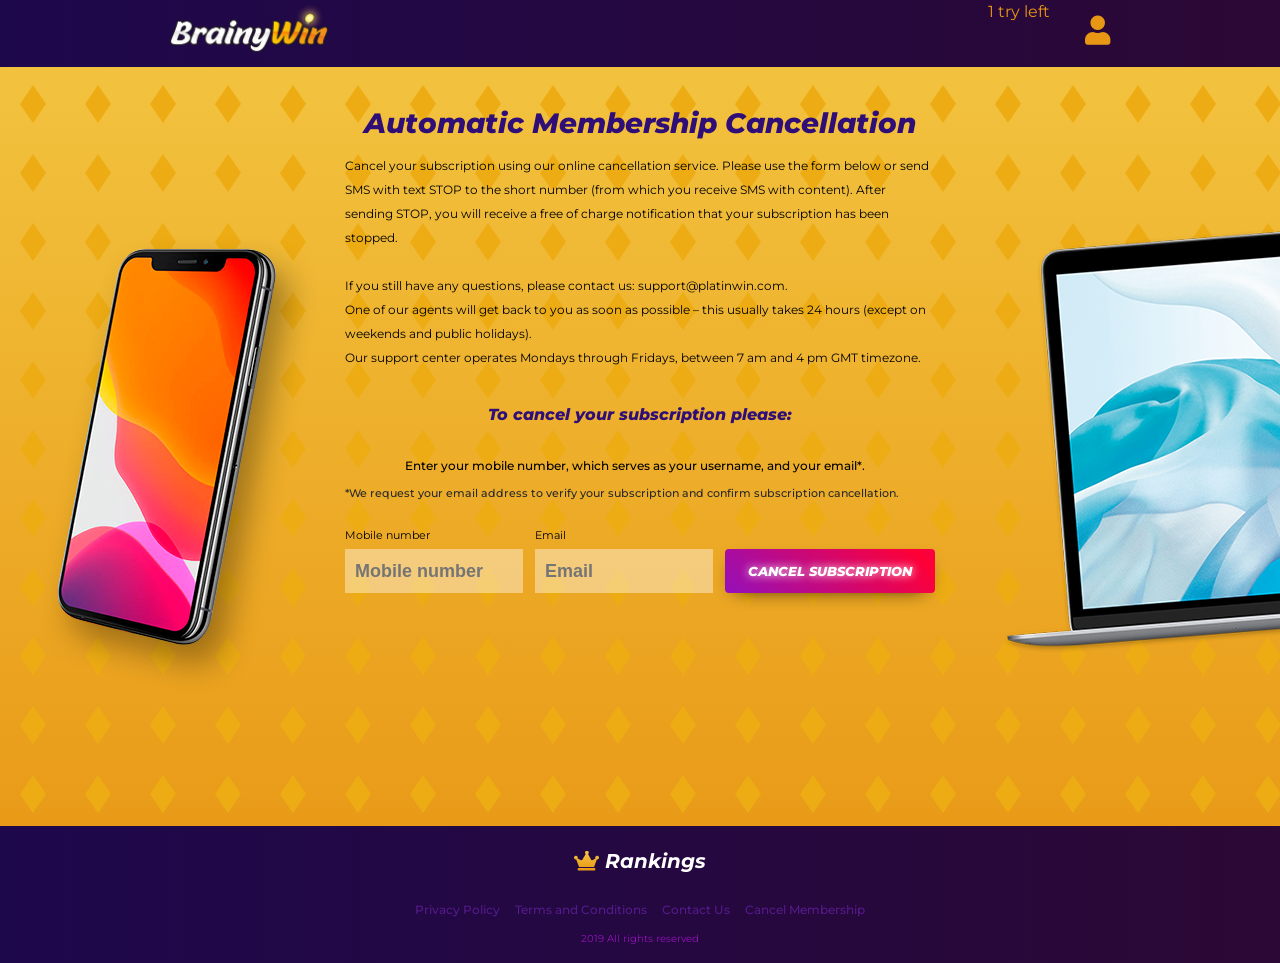
==== commit 80b573f8: "Update cancel.html" ====
--- a/cancel.html
+++ b/cancel.html
@@ -44,7 +44,7 @@
         One of our agents will get back to you as soon as possible – this usually takes 24 hours (except on
         weekends and public holidays).<br/>
         Our support center operates Mondays through Fridays, between 7 am and 4 pm GMT timezone.</span>
-
+  </br></br>
 <h2 style="margin: 10px auto 30px; font-size: 16px !important;">
   To cancel your subscription please:
 </h2>
@@ -64,6 +64,7 @@
       color: var(--bright);
       text-align: center;
       font-size: 12px;
+    margin-top: 10px;
     "
   >
     Enter your mobile number, which serves as your username, and your email*.
